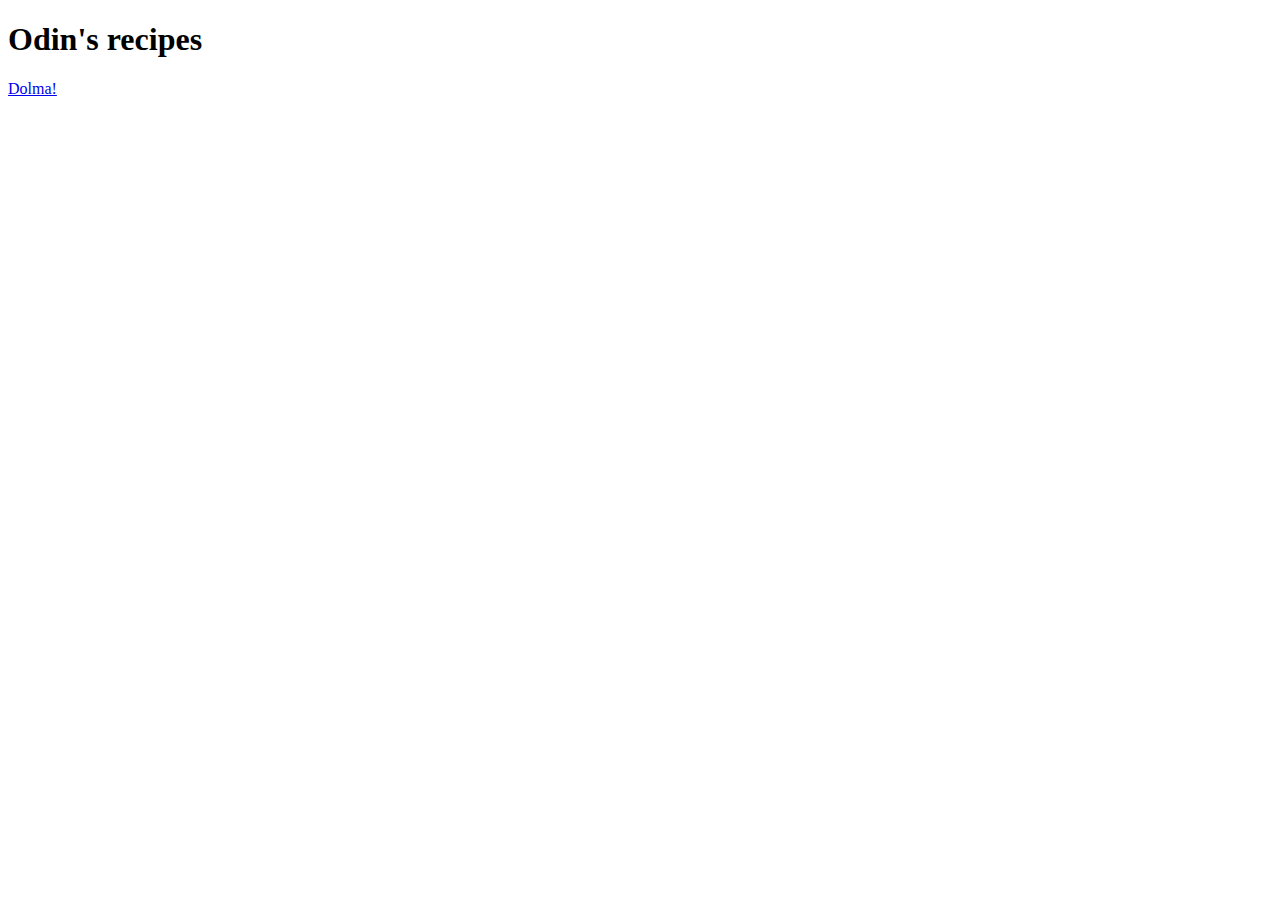
==== index.html @ bddd9c7a "New subpage for recipe of dolma" ====
<!DOCTYPE html>
<html lang="en">
<head>
    <meta charset="UTF-8">
    <meta name="viewport" content="width=device-width, initial-scale=1.0">
    <title>Odins's recipes!</title>
</head>
<body>
    <h1>Odin's recipes</h1>
    <a href="recipes/dolma.html">Dolma!</a>
</body>
</html>
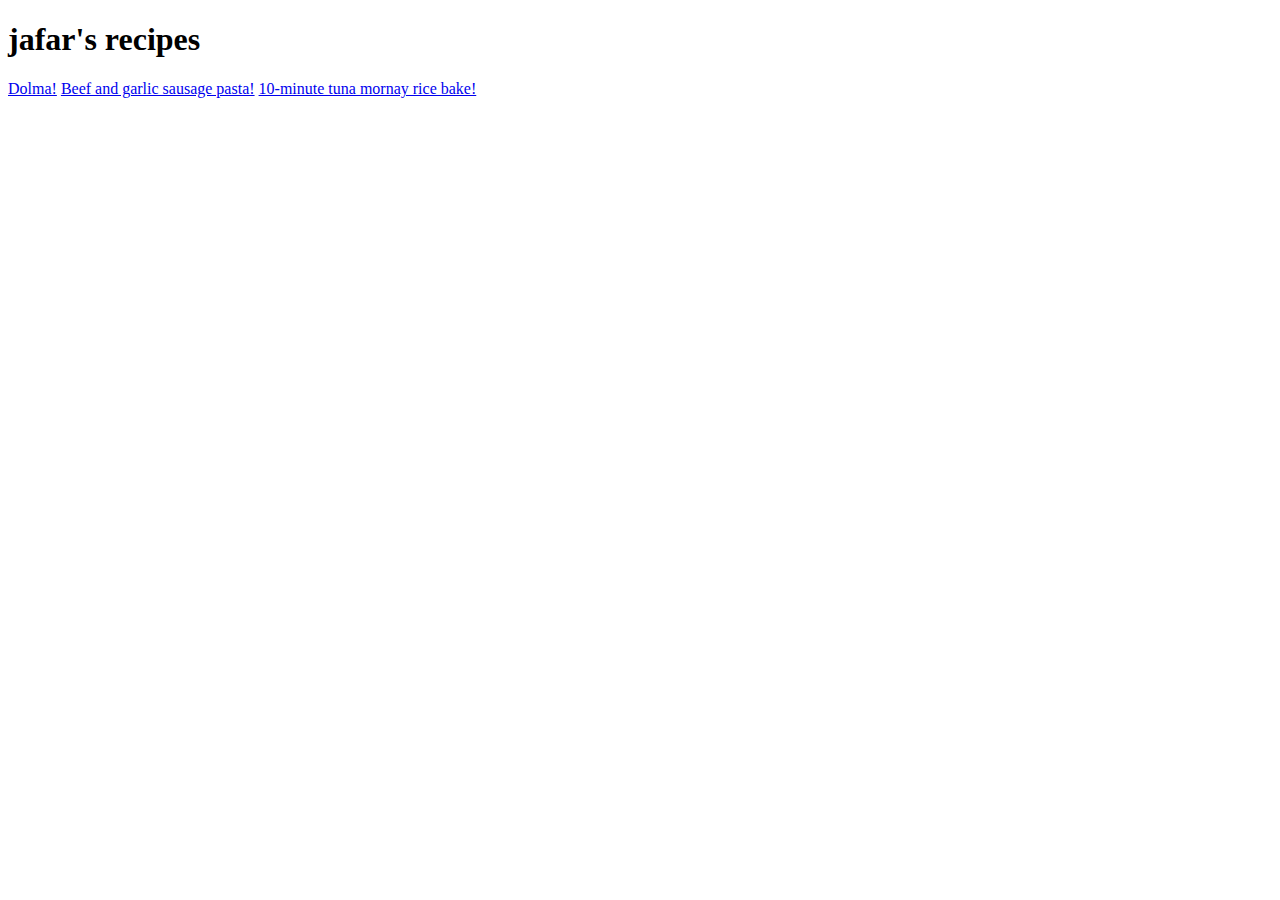
==== commit 9428f36a: "fixed various misc. issues" ====
--- a/index.html
+++ b/index.html
@@ -3,10 +3,12 @@
 <head>
     <meta charset="UTF-8">
     <meta name="viewport" content="width=device-width, initial-scale=1.0">
-    <title>Odins's recipes!</title>
+    <title>Jafar's recipes!</title>
 </head>
 <body>
-    <h1>Odin's recipes</h1>
+    <h1>jafar's recipes</h1>
     <a href="recipes/dolma.html">Dolma!</a>
+    <a href="recipes/beef.html">Beef and garlic sausage pasta!</a>
+    <a href="recipes/tuna.html">10-minute tuna mornay rice bake!</a>
 </body>
 </html>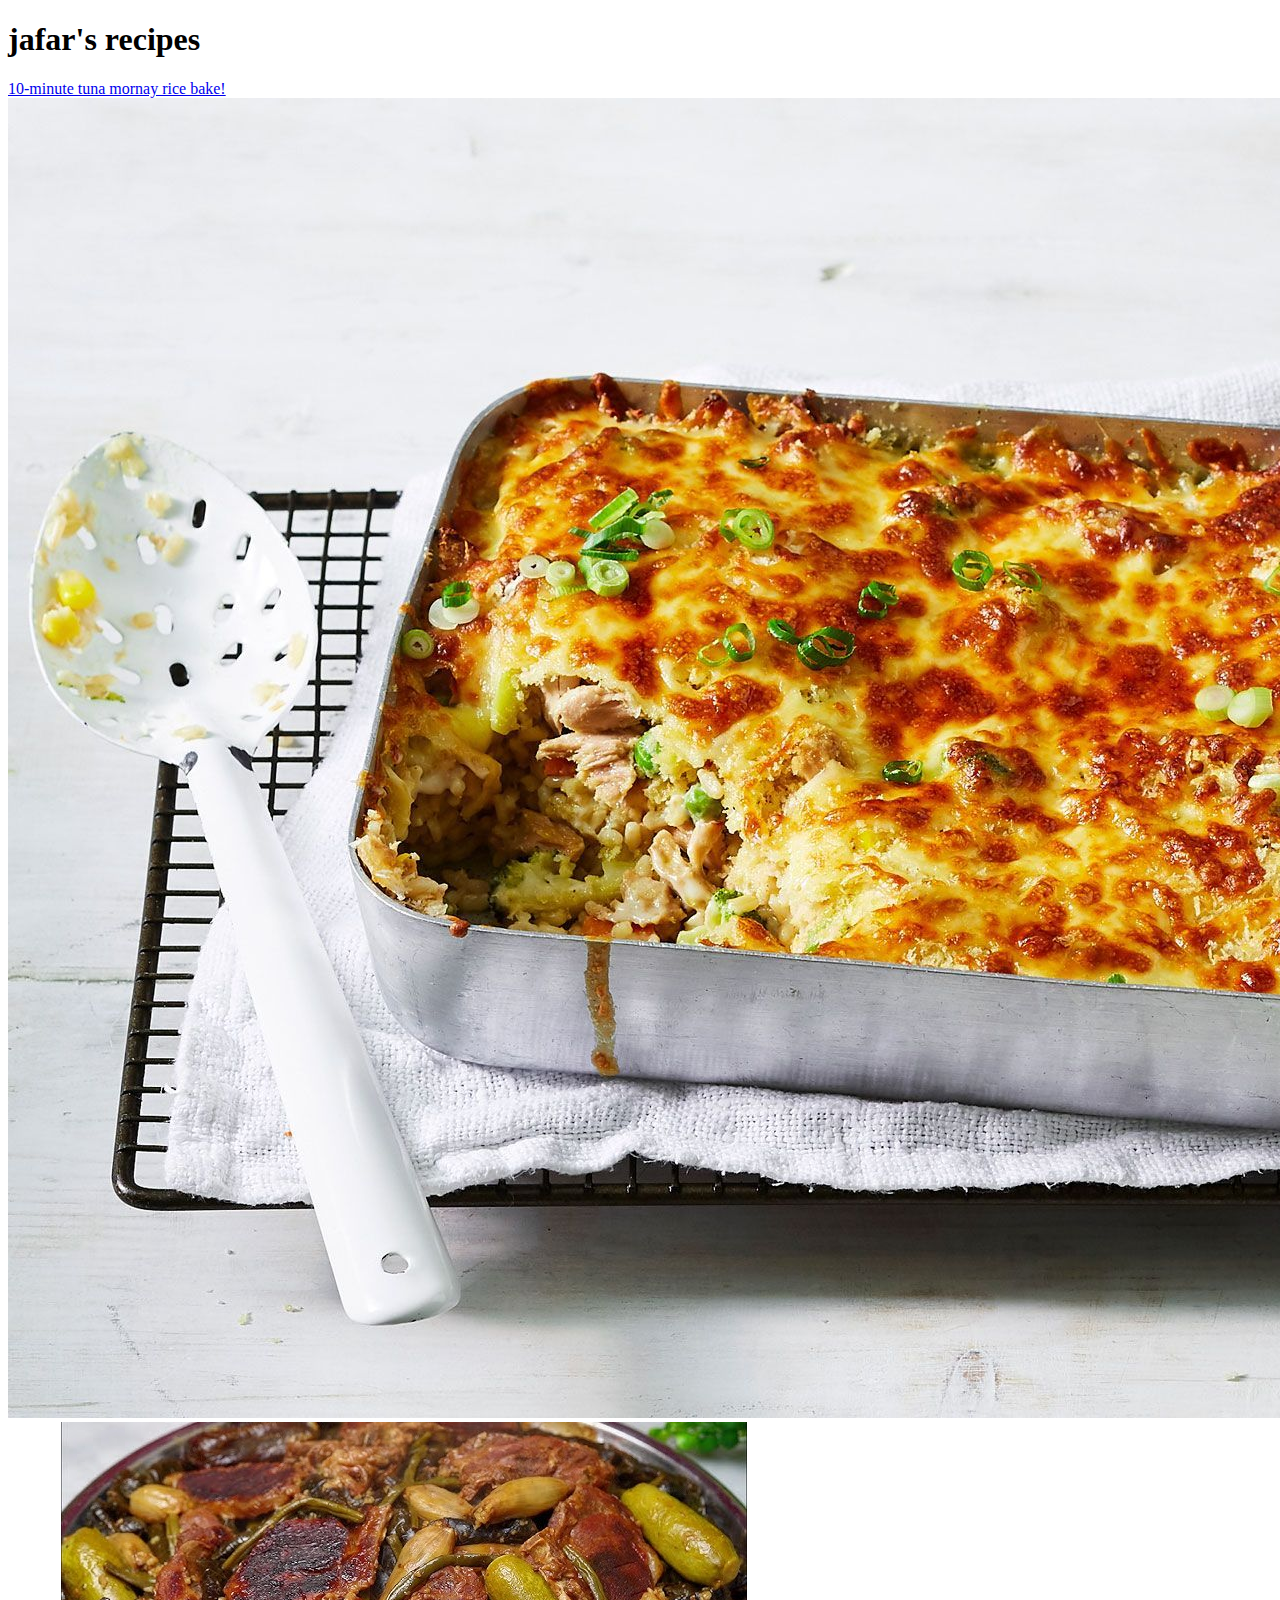
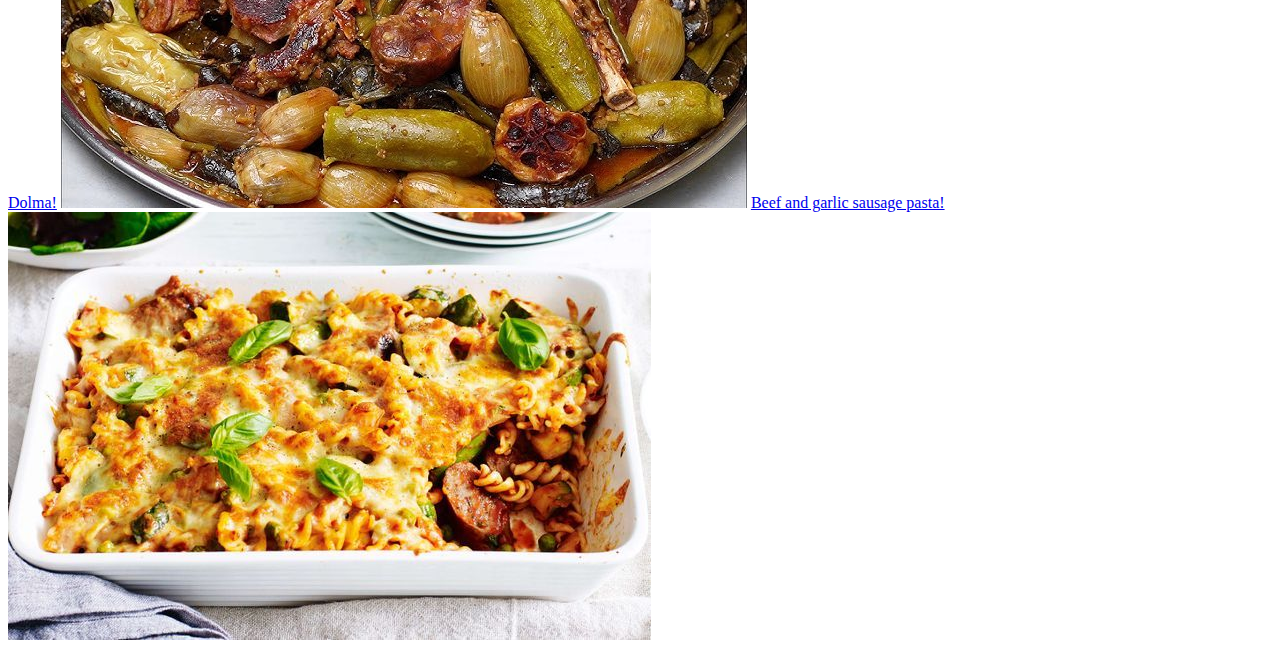
==== commit 31043700: "pictures added in index" ====
--- a/index.html
+++ b/index.html
@@ -7,8 +7,12 @@
 </head>
 <body>
     <h1>jafar's recipes</h1>
+    <a href="recipes/tuna.html">10-minute tuna mornay rice bake!</a>
+    <img src="images/tuna-mornay.jpg" alt="picture of 10-minute tuna mornay rice bake ">
     <a href="recipes/dolma.html">Dolma!</a>
+    <img src="images/dolma.jpg" alt="picture of dolma">
     <a href="recipes/beef.html">Beef and garlic sausage pasta!</a>
-    <a href="recipes/tuna.html">10-minute tuna mornay rice bake!</a>
+    <img src="images/beef.jpeg" alt="picture of beef and garlic pasta">
+
 </body>
 </html>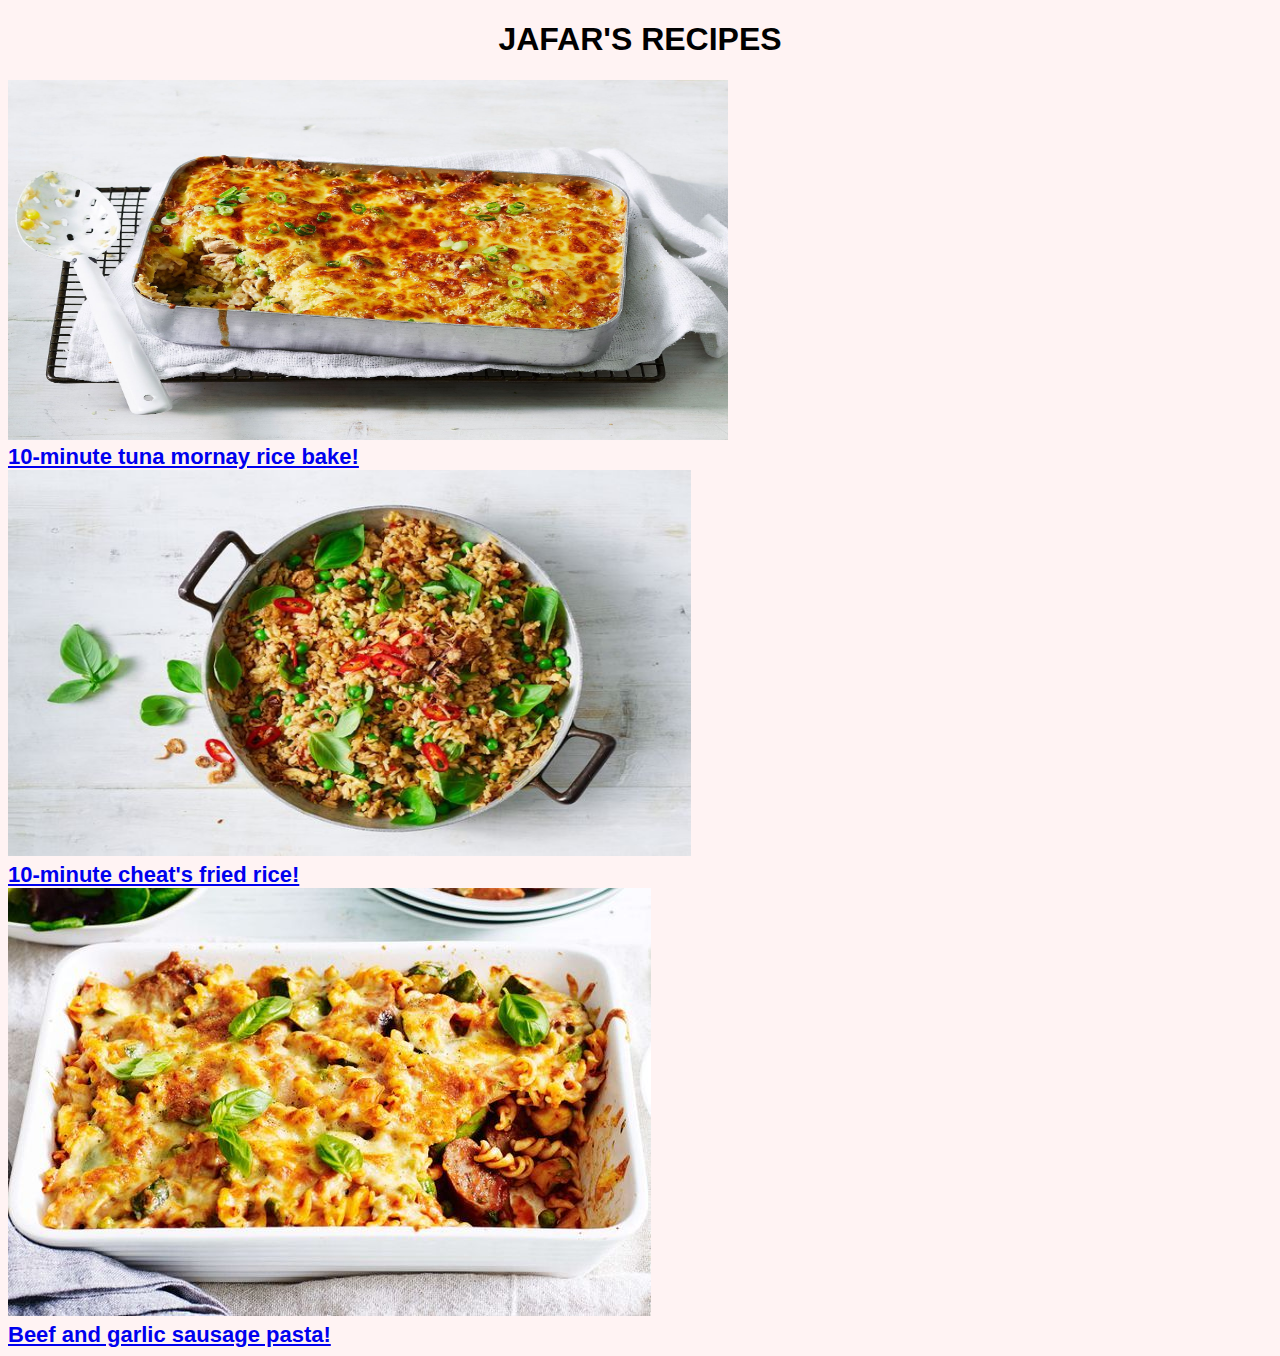
==== commit 55e0b657: "this is an assignment" ====
--- a/index.html
+++ b/index.html
@@ -4,15 +4,18 @@
     <meta charset="UTF-8">
     <meta name="viewport" content="width=device-width, initial-scale=1.0">
     <title>Jafar's recipes!</title>
+    <link rel="stylesheet" href="style.css"
 </head>
 <body>
-    <h1>jafar's recipes</h1>
-    <a href="recipes/tuna.html">10-minute tuna mornay rice bake!</a>
-    <img src="images/tuna-mornay.jpg" alt="picture of 10-minute tuna mornay rice bake ">
-    <a href="recipes/dolma.html">Dolma!</a>
-    <img src="images/dolma.jpg" alt="picture of dolma">
-    <a href="recipes/beef.html">Beef and garlic sausage pasta!</a>
-    <img src="images/beef.jpeg" alt="picture of beef and garlic pasta">
+    <h1>JAFAR'S RECIPES</h1>
+    <div class="pic home"></div><img width="720px" height="360" src="images/tuna-mornay.jpg" alt="picture of 10-minute tuna mornay rice bake ">
+    <div class="text home"><a href="recipes/tuna.html">10-minute tuna mornay rice bake!</a> </div>
+   
+    <div class="pic home"> <img height="386" width="683" src="images/rice.jpg" alt="10-minute cheat's fried rice"> </div>
+    <div class="text home"><a href="recipes/rice.html">10-minute cheat's fried rice!</a> </div>
+
+    <div class="pic home">   <img src="images/beef.jpeg" alt="picture of beef and garlic pasta"></div>
+    <div class="text home"><a height="386" width="683" href="recipes/beef.html">Beef and garlic sausage pasta!</a> </div>
 
 </body>
 </html>--- a/style.css
+++ b/style.css
@@ -0,0 +1,22 @@
+body {
+    font-family: verdana, sans-serif;
+    background-color: rgb(255, 243, 243);
+}
+
+h1 {
+    text-align: center; 
+}
+.home { 
+    font-size: 22px; font-weight: bold; color: black;
+}
+
+.pic{
+    width: 500px;
+    height: auto;
+}
+
+.pic .home-page{
+    margin: 0 auto;
+    padding: 20px;
+    
+}